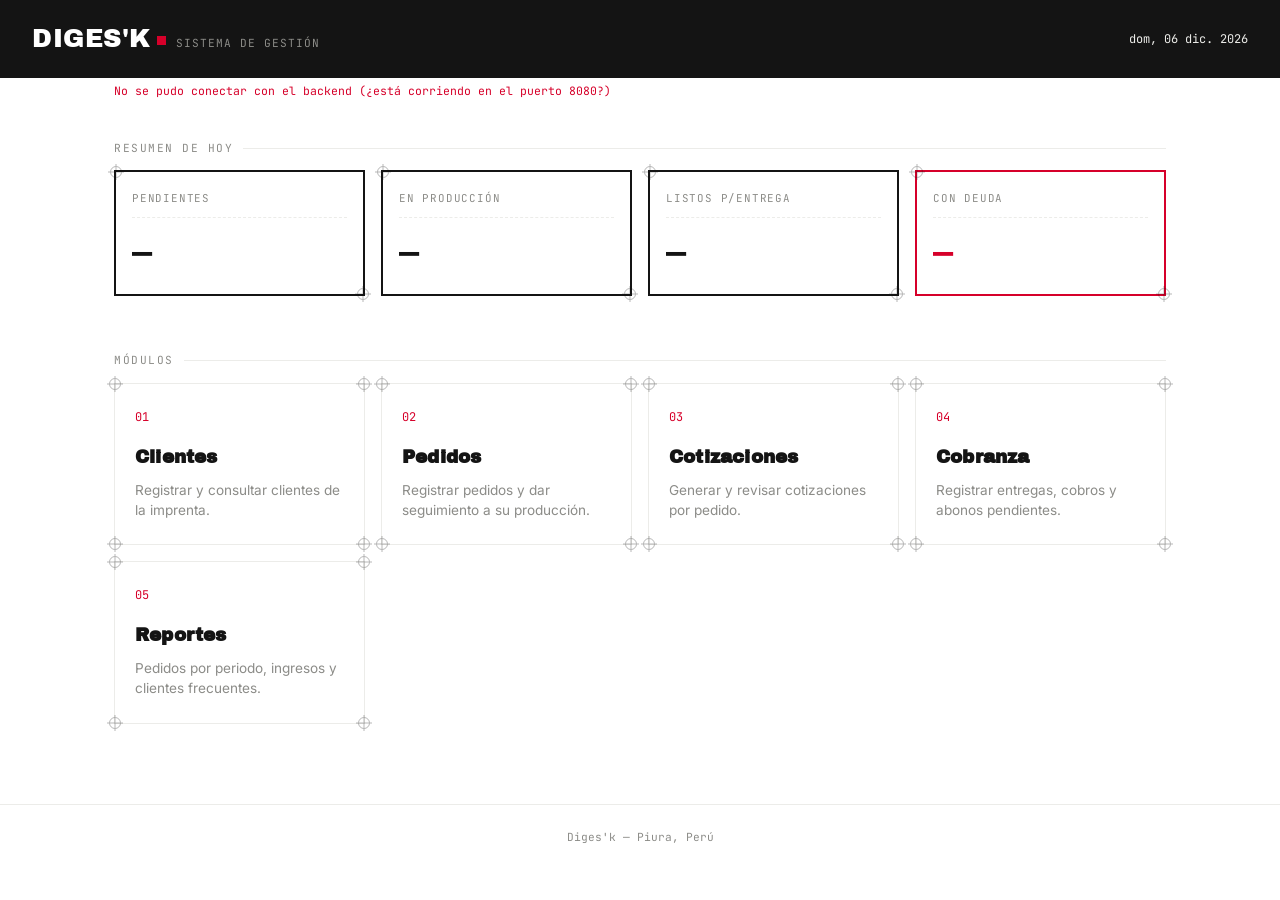
==== interfaces/index.html @ 4f69ee3d "Actualización interfaz en desarrollo index.html primer avance" ====
<!DOCTYPE html>
<html lang="es">
<head>
<meta charset="UTF-8">
<meta name="viewport" content="width=device-width, initial-scale=1.0">
<title>Diges'k · Sistema de Gestión</title>
<link rel="stylesheet" href="css/styles.css">
</head>
<body>

<header class="topbar">
  <div class="brand">
    <span class="brand-mark">DIGES'K</span>
    <span class="brand-sub">Sistema de Gestión</span>
  </div>
  <div class="topbar-meta" id="fechaHoy"></div>
</header>

<main>

  <p class="status-note" id="statusNote"></p>

  <section aria-label="Resumen operativo">
    <div class="section-label">Resumen de hoy</div>
    <div class="stats">
      <div class="stat-card">
        <span class="reg-mark tl"></span>
        <span class="reg-mark br"></span>
        <div class="stat-label">Pendientes</div>
        <div class="stat-divider"></div>
        <div class="stat-value" id="statPendientes">—</div>
      </div>
      <div class="stat-card">
        <span class="reg-mark tl"></span>
        <span class="reg-mark br"></span>
        <div class="stat-label">En producción</div>
        <div class="stat-divider"></div>
        <div class="stat-value" id="statProduccion">—</div>
      </div>
      <div class="stat-card">
        <span class="reg-mark tl"></span>
        <span class="reg-mark br"></span>
        <div class="stat-label">Listos p/entrega</div>
        <div class="stat-divider"></div>
        <div class="stat-value" id="statListos">—</div>
      </div>
      <div class="stat-card alerta">
        <span class="reg-mark tl"></span>
        <span class="reg-mark br"></span>
        <div class="stat-label">Con deuda</div>
        <div class="stat-divider"></div>
        <div class="stat-value" id="statDeudas">—</div>
      </div>
    </div>
  </section>

  <section aria-label="Módulos del sistema">
    <div class="section-label">Módulos</div>
    <div class="modules">
      <a class="module-card" href="pages/cliente/index.html">
        <span class="reg-mark tl"></span><span class="reg-mark tr"></span>
        <span class="reg-mark bl"></span><span class="reg-mark br"></span>
        <span class="module-index">01</span>
        <h3>Clientes</h3>
        <p>Registrar y consultar clientes de la imprenta.</p>
      </a>
      <a class="module-card" href="pages/pedido/index.html">
        <span class="reg-mark tl"></span><span class="reg-mark tr"></span>
        <span class="reg-mark bl"></span><span class="reg-mark br"></span>
        <span class="module-index">02</span>
        <h3>Pedidos</h3>
        <p>Registrar pedidos y dar seguimiento a su producción.</p>
      </a>
      <a class="module-card" href="pages/cotizacion/index.html">
        <span class="reg-mark tl"></span><span class="reg-mark tr"></span>
        <span class="reg-mark bl"></span><span class="reg-mark br"></span>
        <span class="module-index">03</span>
        <h3>Cotizaciones</h3>
        <p>Generar y revisar cotizaciones por pedido.</p>
      </a>
      <a class="module-card" href="pages/cobranza/index.html">
        <span class="reg-mark tl"></span><span class="reg-mark tr"></span>
        <span class="reg-mark bl"></span><span class="reg-mark br"></span>
        <span class="module-index">04</span>
        <h3>Cobranza</h3>
        <p>Registrar entregas, cobros y abonos pendientes.</p>
      </a>
      <a class="module-card" href="pages/reporte/index.html">
        <span class="reg-mark tl"></span><span class="reg-mark tr"></span>
        <span class="reg-mark bl"></span><span class="reg-mark br"></span>
        <span class="module-index">05</span>
        <h3>Reportes</h3>
        <p>Pedidos por periodo, ingresos y clientes frecuentes.</p>
      </a>
    </div>
  </section>

</main>

<footer>Diges'k — Piura, Perú</footer>

<script src="js/dashboard.js"></script>
</body>
</html>
---- interfaces/css/styles.css ----
@import url('https://fonts.googleapis.com/css2?family=Archivo+Black&family=Inter:wght@400;500;600;700&family=JetBrains+Mono:wght@400;500;700&display=swap');

:root {
  --blanco: #FFFFFF;
  --rojo: #D6002A;
  --gris: #8C8C88;
  --gris-claro: #ECECE9;
  --negro: #141414;
}

* { margin: 0; padding: 0; box-sizing: border-box; }

body {
  font-family: 'Inter', sans-serif;
  background: var(--blanco);
  color: var(--negro);
  line-height: 1.5;
}

/* ===== Topbar ===== */
.topbar {
  background: var(--negro);
  color: var(--blanco);
  padding: 20px 32px;
  display: flex;
  align-items: center;
  justify-content: space-between;
  flex-wrap: wrap;
  gap: 12px;
}

.brand { display: flex; align-items: baseline; gap: 10px; }

.brand-mark {
  font-family: 'Archivo Black', sans-serif;
  font-size: 1.6rem;
  letter-spacing: 0.5px;
}

.brand-mark::after {
  content: "";
  display: inline-block;
  width: 9px; height: 9px;
  background: var(--rojo);
  margin-left: 6px;
  vertical-align: middle;
}

.brand-sub {
  font-family: 'JetBrains Mono', monospace;
  font-size: 0.7rem;
  color: var(--gris);
  text-transform: uppercase;
  letter-spacing: 1px;
}

.topbar-meta {
  font-family: 'JetBrains Mono', monospace;
  font-size: 0.75rem;
  color: var(--gris-claro);
  text-align: right;
}

/* ===== Layout ===== */
main {
  max-width: 1100px;
  margin: 0 auto;
  padding: 40px 24px 80px;
}

.section-label {
  font-family: 'JetBrains Mono', monospace;
  font-size: 0.7rem;
  color: var(--gris);
  text-transform: uppercase;
  letter-spacing: 1.5px;
  margin-bottom: 14px;
  display: flex;
  align-items: center;
  gap: 10px;
}

.section-label::after {
  content: "";
  flex: 1;
  height: 1px;
  background: var(--gris-claro);
}

/* ===== Registration mark (signature element) ===== */
.reg-mark {
  position: absolute;
  width: 12px; height: 12px;
  border: 1px solid var(--negro);
  border-radius: 50%;
  opacity: 0.3;
  pointer-events: none;
  transition: opacity 0.2s ease, border-color 0.2s ease;
}
.reg-mark::before, .reg-mark::after {
  content: "";
  position: absolute;
  background: var(--negro);
  transition: background 0.2s ease;
  top: 50%; left: 50%;
}
.reg-mark::before { width: 16px; height: 1px; transform: translate(-50%, -50%); }
.reg-mark::after   { width: 1px; height: 16px; transform: translate(-50%, -50%); }
.reg-mark.tl { top: -6px; left: -6px; }
.reg-mark.tr { top: -6px; right: -6px; }
.reg-mark.bl { bottom: -6px; left: -6px; }
.reg-mark.br { bottom: -6px; right: -6px; }

/* ===== Stat strip (ticket stubs) ===== */
.stats {
  display: grid;
  grid-template-columns: repeat(4, 1fr);
  gap: 16px;
  margin-bottom: 56px;
}

.stat-card {
  position: relative;
  background: var(--blanco);
  border: 2px solid var(--negro);
  padding: 18px 16px 16px;
}

.stat-card .stat-label {
  font-family: 'JetBrains Mono', monospace;
  font-size: 0.68rem;
  text-transform: uppercase;
  letter-spacing: 0.8px;
  color: var(--gris);
}

.stat-card .stat-divider {
  border-top: 1px dashed var(--gris-claro);
  margin: 10px 0;
}

.stat-card .stat-value {
  font-family: 'JetBrains Mono', monospace;
  font-size: 2.1rem;
  font-weight: 700;
}

.stat-card.alerta .stat-value { color: var(--rojo); }
.stat-card.alerta { border-color: var(--rojo); }

/* ===== Module grid ===== */
.modules {
  display: grid;
  grid-template-columns: repeat(auto-fit, minmax(220px, 1fr));
  gap: 16px;
}

.module-card {
  position: relative;
  display: block;
  text-decoration: none;
  color: var(--negro);
  background: var(--blanco);
  border: 1px solid var(--gris-claro);
  padding: 24px 20px;
  transition: background 0.2s ease, color 0.2s ease, border-color 0.2s ease, transform 0.15s ease;
}

.module-card .module-index {
  font-family: 'JetBrains Mono', monospace;
  font-size: 0.75rem;
  color: var(--rojo);
  margin-bottom: 18px;
  display: block;
}

.module-card h3 {
  font-family: 'Archivo Black', sans-serif;
  font-size: 1.15rem;
  margin-bottom: 8px;
  letter-spacing: 0.2px;
}

.module-card p {
  font-size: 0.85rem;
  color: var(--gris);
}

.module-card:hover {
  background: var(--negro);
  color: var(--blanco);
  border-color: var(--negro);
  transform: translateY(-2px);
}

.module-card:hover p { color: var(--gris-claro); }
.module-card:hover .reg-mark { opacity: 1; border-color: var(--rojo); }
.module-card:hover .reg-mark::before,
.module-card:hover .reg-mark::after { background: var(--rojo); }

.module-card:focus-visible {
  outline: 2px solid var(--rojo);
  outline-offset: 3px;
}

/* ===== Footer ===== */
footer {
  font-family: 'JetBrains Mono', monospace;
  font-size: 0.7rem;
  color: var(--gris);
  text-align: center;
  padding: 24px;
  border-top: 1px solid var(--gris-claro);
}

.status-note {
  font-family: 'JetBrains Mono', monospace;
  font-size: 0.72rem;
  color: var(--rojo);
  margin-top: -36px;
  margin-bottom: 40px;
  display: none;
}

.status-note.visible { display: block; }

/* ===== Responsive ===== */
@media (max-width: 720px) {
  .stats { grid-template-columns: repeat(2, 1fr); }
  .topbar { flex-direction: column; align-items: flex-start; }
}
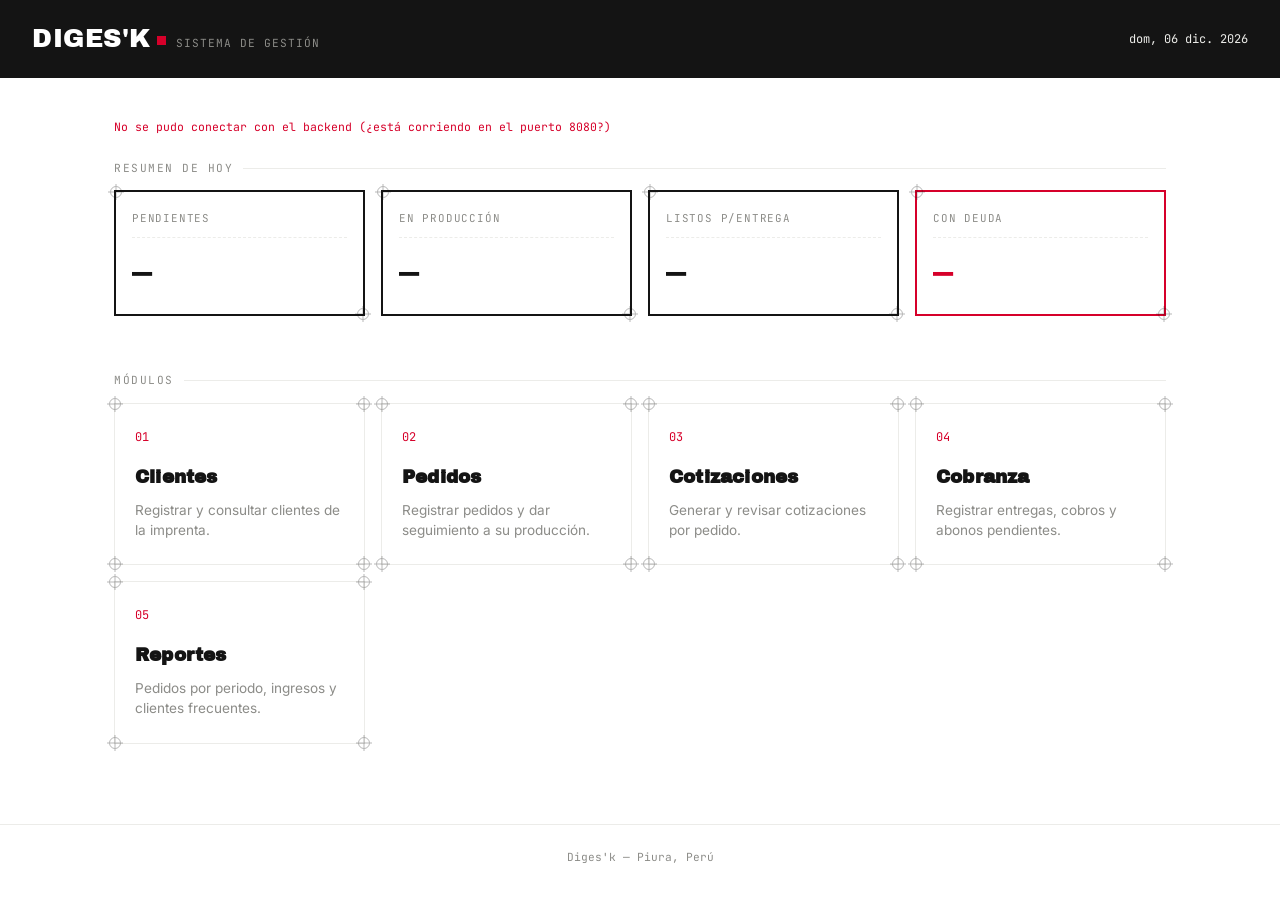
==== commit e7401360: "Ultima Modificaciones" ====
--- a/interfaces/index.html
+++ b/interfaces/index.html
@@ -4,7 +4,7 @@
 <meta charset="UTF-8">
 <meta name="viewport" content="width=device-width, initial-scale=1.0">
 <title>Diges'k · Sistema de Gestión</title>
-<link rel="stylesheet" href="css/styles.css">
+<link rel="stylesheet" href="css/dashboard.css">
 </head>
 <body>
 
--- a/interfaces/css/dashboard.css
+++ b/interfaces/css/dashboard.css
@@ -0,0 +1,97 @@
+@import url('base.css');
+
+/* ===== Stat strip (tickets) ===== */
+.stats {
+  display: grid;
+  grid-template-columns: repeat(4, 1fr);
+  gap: 16px;
+  margin-bottom: 56px;
+}
+
+.stat-card {
+  position: relative;
+  background: var(--blanco);
+  border: 2px solid var(--negro);
+  padding: 18px 16px 16px;
+}
+
+.stat-card .stat-label {
+  font-family: 'JetBrains Mono', monospace;
+  font-size: 0.68rem;
+  text-transform: uppercase;
+  letter-spacing: 0.8px;
+  color: var(--gris);
+}
+
+.stat-card .stat-divider {
+  border-top: 1px dashed var(--gris-claro);
+  margin: 10px 0;
+}
+
+.stat-card .stat-value {
+  font-family: 'JetBrains Mono', monospace;
+  font-size: 2.1rem;
+  font-weight: 700;
+}
+
+.stat-card.alerta .stat-value { color: var(--rojo); }
+.stat-card.alerta { border-color: var(--rojo); }
+
+/* ===== Module grid ===== */
+.modules {
+  display: grid;
+  grid-template-columns: repeat(auto-fit, minmax(220px, 1fr));
+  gap: 16px;
+}
+
+.module-card {
+  position: relative;
+  display: block;
+  text-decoration: none;
+  color: var(--negro);
+  background: var(--blanco);
+  border: 1px solid var(--gris-claro);
+  padding: 24px 20px;
+  transition: background 0.2s ease, color 0.2s ease, border-color 0.2s ease, transform 0.15s ease;
+}
+
+.module-card .module-index {
+  font-family: 'JetBrains Mono', monospace;
+  font-size: 0.75rem;
+  color: var(--rojo);
+  margin-bottom: 18px;
+  display: block;
+}
+
+.module-card h3 {
+  font-family: 'Archivo Black', sans-serif;
+  font-size: 1.15rem;
+  margin-bottom: 8px;
+  letter-spacing: 0.2px;
+}
+
+.module-card p {
+  font-size: 0.85rem;
+  color: var(--gris);
+}
+
+.module-card:hover {
+  background: var(--negro);
+  color: var(--blanco);
+  border-color: var(--negro);
+  transform: translateY(-2px);
+}
+
+.module-card:hover p { color: var(--gris-claro); }
+.module-card:hover .reg-mark { opacity: 1; border-color: var(--rojo); }
+.module-card:hover .reg-mark::before,
+.module-card:hover .reg-mark::after { background: var(--rojo); }
+
+.module-card:focus-visible {
+  outline: 2px solid var(--rojo);
+  outline-offset: 3px;
+}
+
+@media (max-width: 720px) {
+  .stats { grid-template-columns: repeat(2, 1fr); }
+}
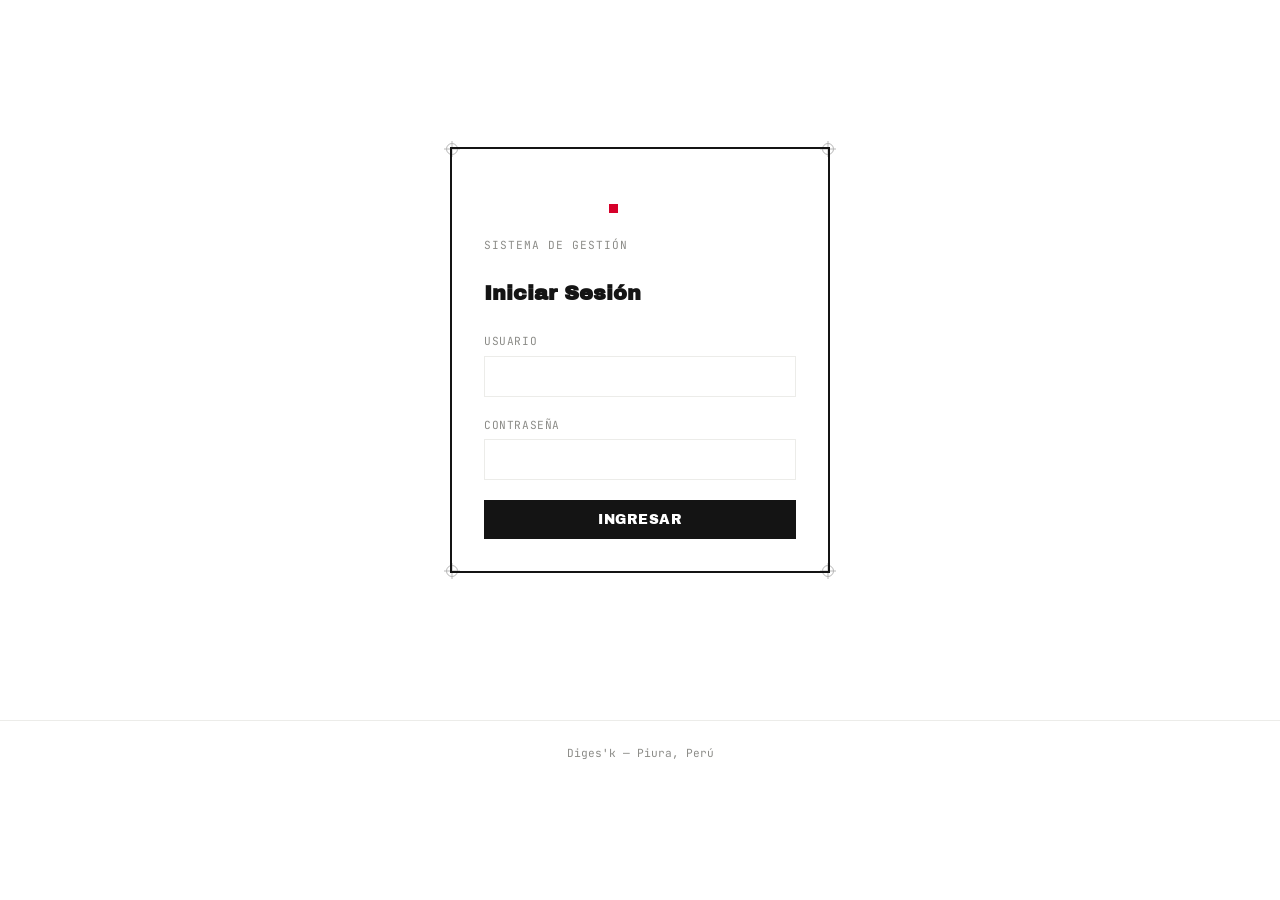
==== commit 0ec30c77: "Proyecto Terminado" ====
--- a/interfaces/index.html
+++ b/interfaces/index.html
@@ -5,6 +5,7 @@
 <meta name="viewport" content="width=device-width, initial-scale=1.0">
 <title>Diges'k · Sistema de Gestión</title>
 <link rel="stylesheet" href="css/dashboard.css">
+<link rel="stylesheet" href="css/dashboard-user.css">
 </head>
 <body>
 
@@ -57,35 +58,35 @@
   <section aria-label="Módulos del sistema">
     <div class="section-label">Módulos</div>
     <div class="modules">
-      <a class="module-card" href="pages/cliente/index.html">
+      <a class="module-card" data-modulo="clientes" href="pages/cliente/index.html">
         <span class="reg-mark tl"></span><span class="reg-mark tr"></span>
         <span class="reg-mark bl"></span><span class="reg-mark br"></span>
         <span class="module-index">01</span>
         <h3>Clientes</h3>
         <p>Registrar y consultar clientes de la imprenta.</p>
       </a>
-      <a class="module-card" href="pages/pedido/index.html">
+      <a class="module-card" data-modulo="pedidos" href="pages/pedido/index.html">
         <span class="reg-mark tl"></span><span class="reg-mark tr"></span>
         <span class="reg-mark bl"></span><span class="reg-mark br"></span>
         <span class="module-index">02</span>
         <h3>Pedidos</h3>
         <p>Registrar pedidos y dar seguimiento a su producción.</p>
       </a>
-      <a class="module-card" href="pages/cotizacion/index.html">
+      <a class="module-card" data-modulo="cotizaciones" href="pages/cotizacion/index.html">
         <span class="reg-mark tl"></span><span class="reg-mark tr"></span>
         <span class="reg-mark bl"></span><span class="reg-mark br"></span>
         <span class="module-index">03</span>
         <h3>Cotizaciones</h3>
         <p>Generar y revisar cotizaciones por pedido.</p>
       </a>
-      <a class="module-card" href="pages/cobranza/index.html">
+      <a class="module-card" data-modulo="cobranza" href="pages/cobranza/index.html">
         <span class="reg-mark tl"></span><span class="reg-mark tr"></span>
         <span class="reg-mark bl"></span><span class="reg-mark br"></span>
         <span class="module-index">04</span>
         <h3>Cobranza</h3>
         <p>Registrar entregas, cobros y abonos pendientes.</p>
       </a>
-      <a class="module-card" href="pages/reporte/index.html">
+      <a class="module-card" data-modulo="reportes" href="pages/reporte/index.html">
         <span class="reg-mark tl"></span><span class="reg-mark tr"></span>
         <span class="reg-mark bl"></span><span class="reg-mark br"></span>
         <span class="module-index">05</span>
@@ -99,6 +100,7 @@
 
 <footer>Diges'k — Piura, Perú</footer>
 
+<script src="js/auth-guard.js"></script>
 <script src="js/dashboard.js"></script>
 </body>
 </html>
--- a/interfaces/css/dashboard-user.css
+++ b/interfaces/css/dashboard-user.css
@@ -0,0 +1,31 @@
+/* ===== Usuario y logout (agregar al final de dashboard.css) ===== */
+.topbar-user {
+  display: flex;
+  align-items: center;
+  gap: 14px;
+  margin-top: 6px;
+}
+
+.topbar-user .user-name {
+  font-family: 'JetBrains Mono', monospace;
+  font-size: 0.75rem;
+  color: var(--gris);
+}
+
+.topbar-user .btn-logout {
+  font-family: 'JetBrains Mono', monospace;
+  font-size: 0.7rem;
+  text-transform: uppercase;
+  letter-spacing: 0.5px;
+  background: transparent;
+  border: 1px solid var(--gris-claro);
+  color: var(--negro);
+  padding: 4px 10px;
+  cursor: pointer;
+  transition: border-color 0.2s ease, color 0.2s ease;
+}
+
+.topbar-user .btn-logout:hover {
+  border-color: var(--rojo);
+  color: var(--rojo);
+}
